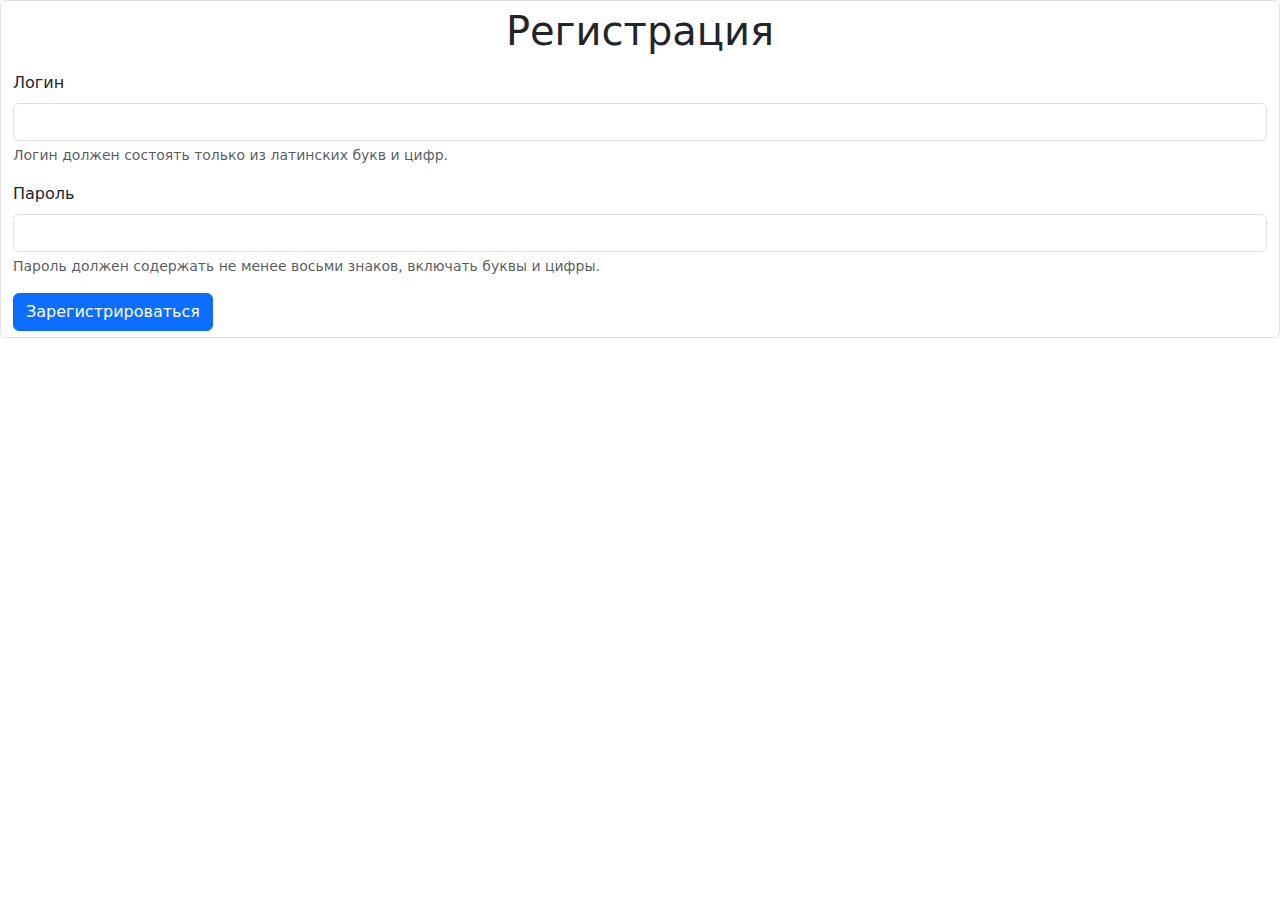
==== templates/register.html @ 23de1094 "first templates" ====
<!DOCTYPE html>
<html lang="en">
<head>
    <meta charset="UTF-8">
    <title>Регистрация </title>
    <link rel="stylesheet" href="https://cdn.jsdelivr.net/npm/bootstrap@5.0.0-beta1/dist/css/bootstrap.min.css">
    <link rel="stylesheet" type="text/css" href="static/css/style.css"/>
</head>
<body class="layered-image">
<form class="form-control reg-form">
    <p class="display-6 text-center"> Регистрация</p>
    <div class="mb-3">
        <label for="exampleInputEmail1" class="form-label">Логин</label>
        <input type="email" class="form-control" id="exampleInputEmail1" aria-describedby="emailHelp">
        <div id="emailHelp" class="form-text">Логин должен состоять только из латинских букв и цифр.</div>
    </div>
    <div class="mb-3">
        <label for="exampleInputPassword1" class="form-label">Пароль</label>
        <input type="password" class="form-control" id="exampleInputPassword1">
        <div id="passwordHelp" class="form-text">Пароль должен содержать не менее восьми знаков, включать буквы и
            цифры.
        </div>
    </div>
    <a href="login" style="display: block; margin-left: auto; margin-right: auto">
        <button type="button" class="btn btn-primary">Зарегистрироваться</button>
    </a>

</form>
</body>
</html>
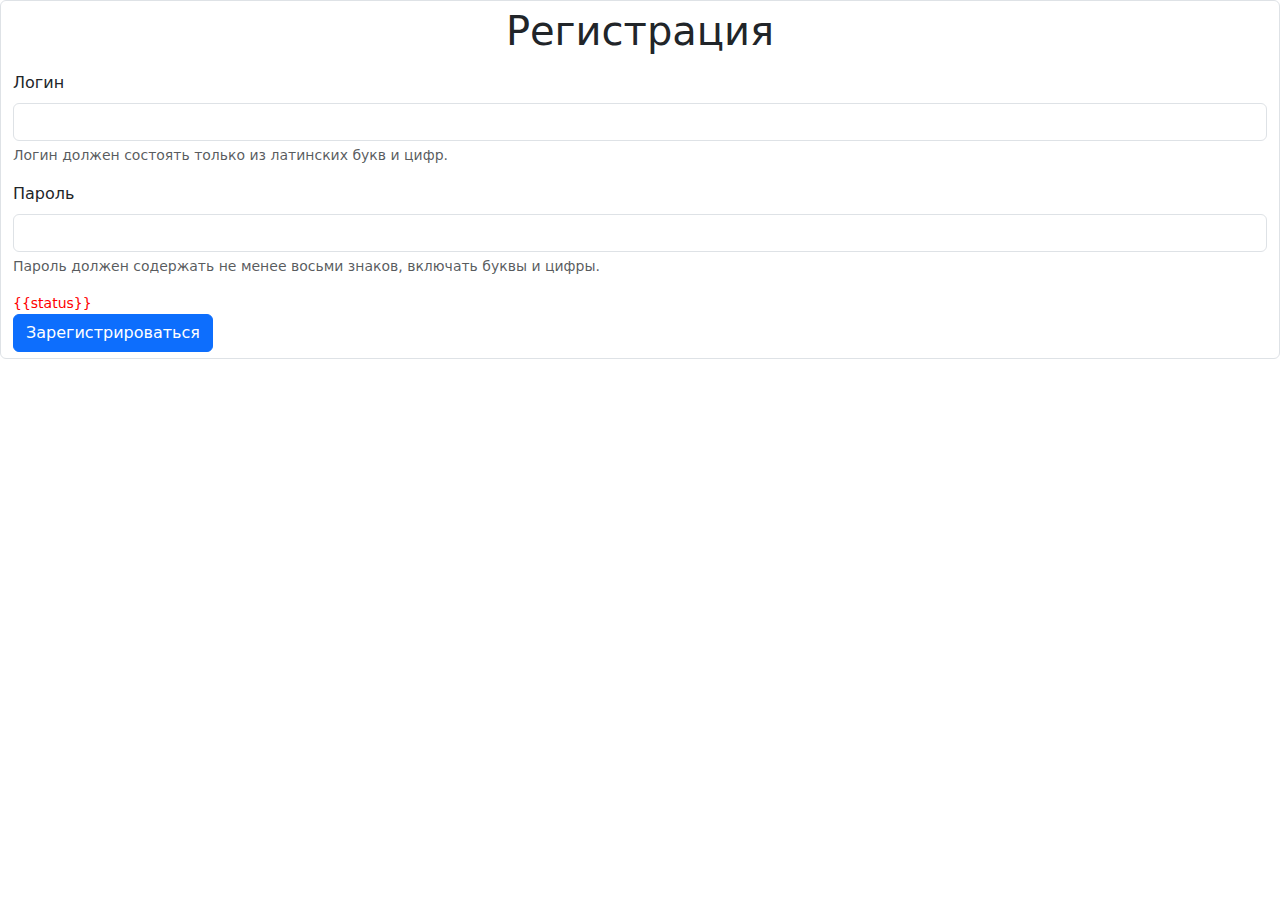
==== commit fd2f53be: "Add files via upload" ====
--- a/templates/register.html
+++ b/templates/register.html
@@ -7,23 +7,23 @@
     <link rel="stylesheet" type="text/css" href="static/css/style.css"/>
 </head>
 <body class="layered-image">
-<form class="form-control reg-form">
+<form class="form-control reg-form" method="post">
     <p class="display-6 text-center"> Регистрация</p>
     <div class="mb-3">
-        <label for="exampleInputEmail1" class="form-label">Логин</label>
-        <input type="email" class="form-control" id="exampleInputEmail1" aria-describedby="emailHelp">
-        <div id="emailHelp" class="form-text">Логин должен состоять только из латинских букв и цифр.</div>
+        <label for="login" class="form-label">Логин</label>
+        <input type="text" class="form-control" id="login" name="login">
+        <div id="loginHelp" class="form-text">Логин должен состоять только из латинских букв и цифр.</div>
     </div>
     <div class="mb-3">
-        <label for="exampleInputPassword1" class="form-label">Пароль</label>
-        <input type="password" class="form-control" id="exampleInputPassword1">
+        <label for="password" class="form-label">Пароль</label>
+        <input type="password" class="form-control" id="password" name="password">
         <div id="passwordHelp" class="form-text">Пароль должен содержать не менее восьми знаков, включать буквы и
             цифры.
         </div>
     </div>
-    <a href="login" style="display: block; margin-left: auto; margin-right: auto">
-        <button type="button" class="btn btn-primary">Зарегистрироваться</button>
-    </a>
+    <div class="form-text" style="color: red">{{status}}</div>
+    <button type="submit" class="btn btn-primary">Зарегистрироваться</button>
+
 
 </form>
 </body>
